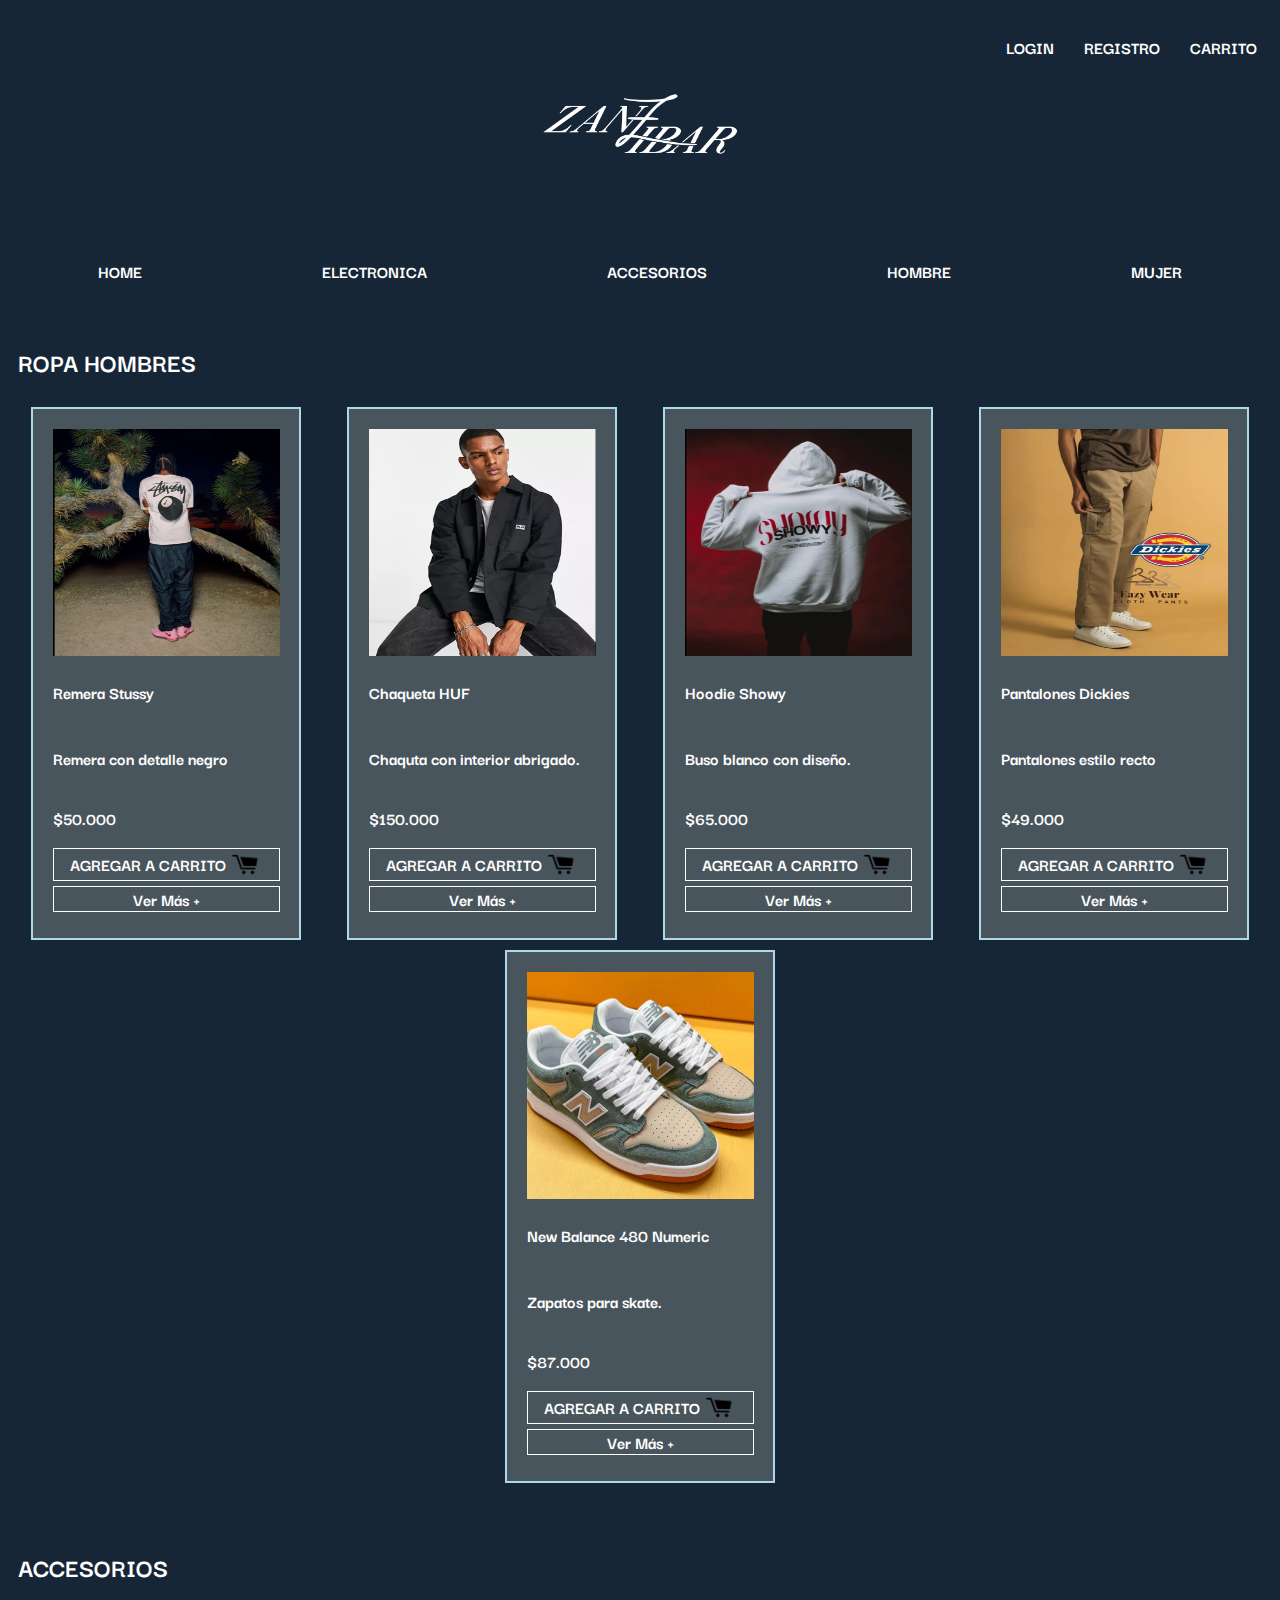
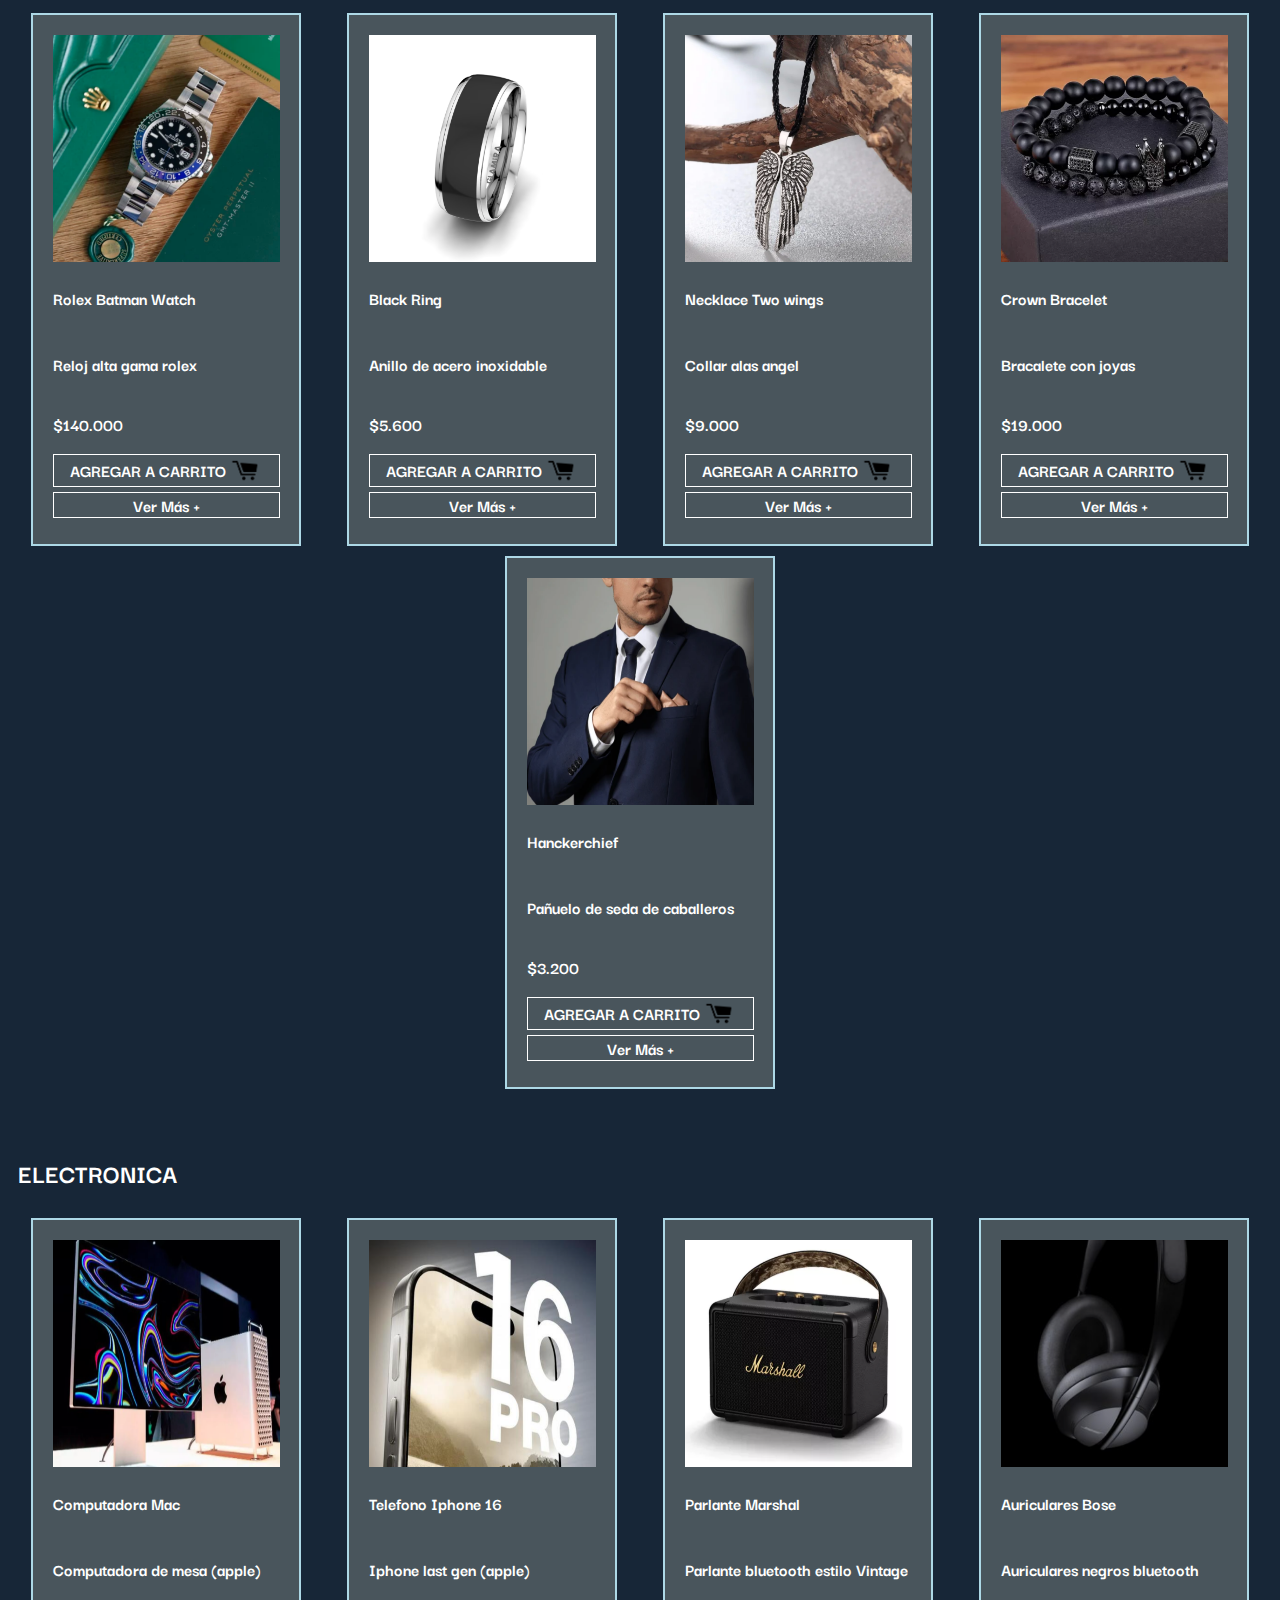
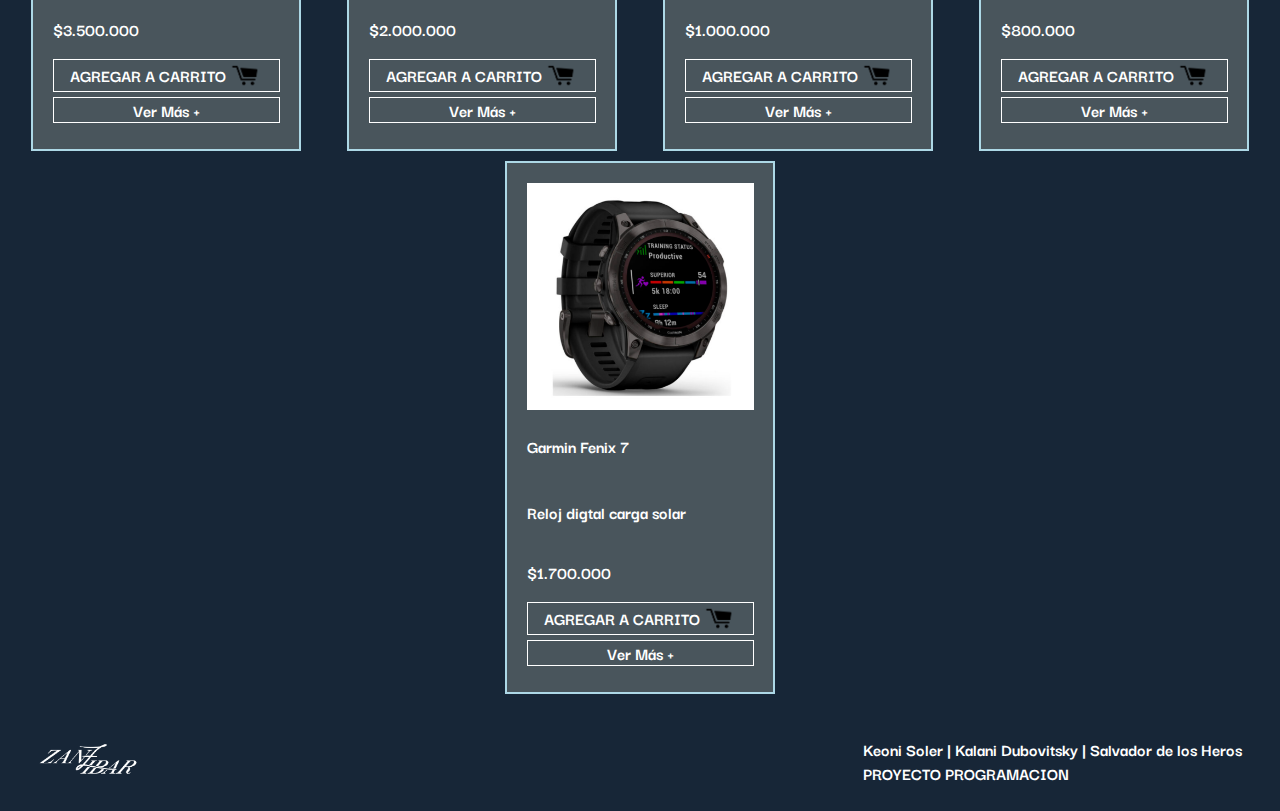
==== index.html @ a97dfc5d "Primera parte terminada" ====
<!DOCTYPE html>
<html lang="en">

<head>
    <meta charset="UTF-8">
    <meta name="viewport" content="width=device-width, initial-scale=1.0">
    <link rel="icon" type="image.jpg" href="imagenes/logopestana.png">
    <link rel="preconnect" href="https://fonts.googleapis.com">
    <link rel="preconnect" href="https://fonts.gstatic.com" crossorigin>
    <link href="https://fonts.googleapis.com/css2?family=Darker+Grotesque:wght@300..900&display=swap" rel="stylesheet">
    <link rel="stylesheet" href="css/styles.css">
    <title>Homepage</title>
</head>
<!--Body-->

<body>
    <!--Header-->
    <header>
        <nav class="nav">
            <a href="login.html" class="separacion-cajas-arriba">LOGIN</a>
            <a href="register.html" class="separacion-cajas-arriba">REGISTRO</a>
            <a href="cart.html" class="separacion-cajas-arriba">CARRITO</a>
        </nav>
        <div class="divlogo">
            <a href="index.html"><img src="imagenes/zanzibarlogo.png" alt="zanzibar-logo" class="logoprincipal"></a>
        </div>
        <nav class="navegador">
            <a href="index.html">HOME</a>
            <a href="category.html">ELECTRONICA</a>
            <a href="category.html">ACCESORIOS</a>
            <a href="category.html">HOMBRE</a>
            <a href="category.html">MUJER</a>
        </nav>
    </header>
    <!--main-->
    <h2 class="subtitulo"><a href="./category.html">ROPA HOMBRES</a></h2>
    <section class="sectionropahombres">
        <article class="articleHome">
            <img src="imagenes/stussy-shirt.png" alt="stussy-shirt" class="imagenes">
            <h4>Remera Stussy</h4>
            <p>Remera con detalle negro</p>
            <p>$50.000</p>
            <a href="./cart.html" class="linkButtonCarro" >AGREGAR A CARRITO<img src="imagenes/carrito.png" alt="botoncarrito" class="carro"></a>
            <a href="./producto.html" class="link-ver-mas">Ver Más +</a>
        </article>
        <article class="articleHome">
            <img src="imagenes/jacket.png" alt="Jacket" class="imagenes">
            <h4>Chaqueta HUF</h4>
            <p>Chaquta con interior abrigado.</p>
            <p>$150.000</p>
            <a href="./cart.html" class="linkButtonCarro" >AGREGAR A CARRITO<img src="imagenes/carrito.png" alt="botoncarrito" class="carro"></a>
            <a href="./producto.html" class="link-ver-mas">Ver Más +</a>
        </article>
        <article class="articleHome">
            <img src="imagenes/hoodie.png" alt="Hoodie" class="imagenes">
            <h4>Hoodie Showy</h4>
            <p>Buso blanco con diseño.</p>
            <p>$65.000</p>
            <a href="./cart.html" class="linkButtonCarro" >AGREGAR A CARRITO<img src="imagenes/carrito.png" alt="botoncarrito" class="carro"></a>
            <a href="./producto.html" class="link-ver-mas">Ver Más +</a>
        </article>
        <article class="articleHome">
            <img src="imagenes/pants.png" alt="Pants" class="imagenes">
            <h4>Pantalones Dickies</h4>
            <p>Pantalones estilo recto</p>
            <p>$49.000</p>
            <a href="./cart.html" class="linkButtonCarro" >AGREGAR A CARRITO<img src="imagenes/carrito.png" alt="botoncarrito" class="carro"></a>
            <a href="./producto.html" class="link-ver-mas">Ver Más +</a>
        </article>
        <article class="articleHome">
            <img src="imagenes/shoes.png" alt="Shoes" class="imagenes">
            <h4>New Balance 480 Numeric</h4>
            <p>Zapatos para skate.</p>
            <p>$87.000</p>
            <a href="./cart.html" class="linkButtonCarro" >AGREGAR A CARRITO<img src="imagenes/carrito.png" alt="botoncarrito" class="carro"></a>
            <a href="./producto.html" class="link-ver-mas">Ver Más +</a>
        </article>
    </section>
    <h2 class="subtitulo"><a href="./category.html">ACCESORIOS</a></h2>
    <section class="sectionaccesorios">
        <article class="articleHome">
            <img src="imagenes/analogwatch.png" alt="rolex-watch" class="imagenes" class="carro">
            <h4>Rolex Batman Watch</h4>
            <p>Reloj alta gama rolex</p>
            <p>$140.000</p>
            <a href="./cart.html" class="linkButtonCarro" >AGREGAR A CARRITO<img src="imagenes/carrito.png" alt="botoncarrito" class="carro"></a>
            <a href="./producto.html" class="link-ver-mas">Ver Más +</a>
        </article>
        <article class="articleHome">
            <img src="imagenes/ring.png" alt="Ring" class="imagenes">
            <h4>Black Ring</h4>
            <p>Anillo de acero inoxidable</p>
            <p>$5.600</p>
            <a href="./cart.html" class="linkButtonCarro" >AGREGAR A CARRITO<img src="imagenes/carrito.png" alt="botoncarrito" class="carro"></a>
            <a href="./producto.html" class="link-ver-mas">Ver Más +</a>
        </article>
        <article class="articleHome">
            <img src="imagenes/necklace.png" alt="Necklace" class="imagenes">
            <h4>Necklace Two wings</h4>
            <p>Collar alas angel</p>
            <p>$9.000</p>
            <a href="./cart.html" class="linkButtonCarro" >AGREGAR A CARRITO<img src="imagenes/carrito.png" alt="botoncarrito" class="carro"></a>
            <a href="./producto.html" class="link-ver-mas">Ver Más +</a>
        </article>
        <article class="articleHome">
            <img src="imagenes/braclet.png" alt="Bracelet" class="imagenes">
            <h4>Crown Bracelet</h4>
            <p>Bracalete con joyas</p>
            <p>$19.000</p>
            <a href="./cart.html" class="linkButtonCarro" >AGREGAR A CARRITO<img src="imagenes/carrito.png" alt="botoncarrito" class="carro"></a>
            <a href="./producto.html" class="link-ver-mas">Ver Más +</a>
        </article>
        <article class="articleHome">
            <img src="imagenes/hanckerchief.png" alt="Hanckerchief" class="imagenes">
            <h4>Hanckerchief</h4>
            <p>Pañuelo de seda de caballeros</p>
            <p>$3.200</p>
            <a href="./cart.html" class="linkButtonCarro" >AGREGAR A CARRITO<img src="imagenes/carrito.png" alt="botoncarrito" class="carro"></a>
            <a href="./producto.html" class="link-ver-mas">Ver Más +</a>
        </article>
    </section>
    <h2 class="subtitulo"><a href="./category.html">ELECTRONICA</a></h2>
    <section class="sectionelectronica">
        <article class="articleHome">
            <img src="imagenes/computer.png" alt="Computer" class="imagenes">
            <h4>Computadora Mac</h4>
            <p>Computadora de mesa (apple)</p>
            <p>$3.500.000</p>
            <a href="./cart.html" class="linkButtonCarro" >AGREGAR A CARRITO<img src="imagenes/carrito.png" alt="botoncarrito" class="carro"></a>
            <a href="./producto.html" class="link-ver-mas">Ver Más +</a>
        </article>
        <article class="articleHome">
            <img src="imagenes/iphone.png" alt="Iphone" class="imagenes">
            <h4>Telefono Iphone 16</h4>
            <p>Iphone last gen (apple)</p>
            <p>$2.000.000</p>
            <a href="./cart.html" class="linkButtonCarro" >AGREGAR A CARRITO<img src="imagenes/carrito.png" alt="botoncarrito" class="carro"></a>
            <a href="./producto.html" class="link-ver-mas">Ver Más +</a>
        </article>
        <article class="articleHome">
            <img src="imagenes/boombox.png" alt="Boombox" class="imagenes">
            <h4>Parlante Marshal</h4>
            <p>Parlante bluetooth estilo Vintage</p>
            <p>$1.000.000</p>
            <a href="./cart.html" class="linkButtonCarro" >AGREGAR A CARRITO<img src="imagenes/carrito.png" alt="botoncarrito" class="carro"></a>
            <a href="./producto.html" class="link-ver-mas">Ver Más +</a>
        </article>
        <article class="articleHome">
            <img src="imagenes/headset.png" alt="Headset" class="imagenes">
            <h4>Auriculares Bose</h4>
            <p>Auriculares negros bluetooth</p>
            <p>$800.000</p>
            <a href="./cart.html" class="linkButtonCarro" >AGREGAR A CARRITO<img src="imagenes/carrito.png" alt="botoncarrito" class="carro"></a>
            <a href="./producto.html" class="link-ver-mas">Ver Más +</a>
        </article>
        <article class="articleHome">
            <img src="imagenes/smartwatch.png" alt="Reloj" class="imagenes">
            <h4>Garmin Fenix 7</h4>
            <p>Reloj digtal carga solar</p>
            <p>$1.700.000</p>
            <a href="./cart.html" class="linkButtonCarro" >AGREGAR A CARRITO<img src="imagenes/carrito.png" alt="botoncarrito" class="carro"></a>
            <a href="./producto.html" class="link-ver-mas">Ver Más +</a>
        </article>
    </section>


    <!--Footer-->
    <footer class="footer">
        <div>
            <img src="imagenes/zanzibarlogo.png" alt="footer-logo" class="footer-logo">
        </div>
        <p class="participantes"> Keoni Soler | Kalani Dubovitsky | Salvador de los Heros <br> PROYECTO PROGRAMACION</p>
    </footer>
</body>

</html>
---- css/styles.css ----
* { 
    box-sizing: border-box; 
 } 
body{
 background-color: #172637;
 min-height: 100%; 
 font-family: "Darker Grotesque", sans-serif;
 font-weight: bold;
 font-size: large;
}
a{
color: white;
text-decoration: none;
}
.divlogo{
    display: flex;
    justify-content: center;
    padding-bottom: 30px;
}
.logoprincipal{
    width: 200px;
    height: 100px;
}
.navegador{
    display: flex;
    justify-content: space-around;
    margin-top: 50px;
    margin-bottom: 50px;
}
nav{
    display: flex;
    justify-content: flex-end;
    margin-top: 20px;
    flex-direction: row;
}
.separacion-cajas-arriba {
    padding: 15px;
}
.subtitulo{
    color: white;
    margin-top: 60px;
    text-decoration: none;
    margin-left: 10px;
}
.carro{
    height: 25px;
    width: 35px;
}
.linkButtonCarro{
    display: flex;
    justify-content: center;
    padding: 3px;
    gap: 3px;
    color: white;
    border: solid 1px white;
    text-align: center;
}
.linkCarroProducto{
    display: inline-block;
    width: auto;
    justify-content: flex-start;
    padding: 5px;
    gap: 3px;
    color: white;
    border: solid 1px white;
    text-align: center;
}
.link-ver-mas{
    margin-top: 5px;
    color: white;
    border: solid 1px white;
    text-align: center;
}
.articleHome{
    background-color: rgba(245, 245, 220, 0.226);
    padding: 20px;
    border: solid 2px lightblue;
    display: flex;
    flex-direction: column;
    flex-wrap: wrap;
    margin: 5px;
    height: 533px;
    width: 270px;
}
.sectionropahombres{
    color: white;
    display: flex;
    flex-wrap: wrap;
    flex-direction: row;
    justify-content: space-around;
}
.sectionaccesorios{
    color: white;
    display: flex;
    flex-wrap: wrap;
    flex-direction: row;
    justify-content: space-around;
}
.sectionelectronica{
    color: white;
    display: flex;
    flex-wrap: wrap;
    flex-direction: row;
    justify-content: space-around;
}
.imagenes{
    height: 227px;
    width: 227px;
}
.footer-logo{
    height: 50px;
    width: 100px;
}
.participantes{
    color: white;
}
.footer{
    display: flex;
    flex-wrap: wrap;
    flex-direction: row;
    justify-content: space-between;
    align-items: center;
    margin-top: 20px;
    margin-left: 30px;
    margin-right: 30px;
}
.artilceProductoP{
    color: white;
    margin-left: 40px;
}
.linkcarrito{
    color: white;
    display: flex;
    justify-content: center;
    align-items: center;
    font-weight: bold;
    padding: 3px;
    gap: 3px;
}
.imagendetalle{
    height: 400px;
    width: 350px;
}

.login {
    display: flex;
    flex-direction: column;
    background-color: rgba(245, 245, 220, 0.226);
    padding: 20px;
    border: solid 2px lightblue;
    width: 100%;
}
.sectionLogin{
    max-width: 350px;
}
.subtituloLogin{
    color: white;
    text-decoration: none;
}
.main-login{
    display: flex;
    justify-content: center;
}
.inputContra{
    margin-right: 86px;
    background-color: transparent;
    border: none;
    color: black;
    }
    
.inputEmail{
    margin-right: 86px;
        background-color: transparent;
        border: none;
        color: black;
        margin-top: 2px;
    }
.linea{
    background-color: white;
    width: 100%;
}
::placeholder{
    color: black;
}
.buttonIngresar{
    margin-top: 10px;
    border: solid 1px white;
    text-align: center;
}
.colorLabel{
    color: white;
}
.termsLabel{
    color: white;
    margin-top: 10px;
}
.subtituloRegister{
    color: white;
    text-decoration: none;
}
.register {
    display: flex;
    flex-direction: column;
    background-color: rgba(245, 245, 220, 0.226);
    padding: 20px;
    border: solid 2px lightblue;
    width: 100%;
}
.sectionRegister{
 max-width: 350px;
}
.buttonRegistrame{
    margin-top: 10px;
    border: solid 1px white;
    text-align: center;
}
.main-register{
    display: flex;
    justify-content: center;
}
.subtituloRecuperar{
    color: white;
    text-decoration: none;
}
.recuperar{
    display: flex;
    flex-direction: column;
    background-color: rgba(245, 245, 220, 0.226);
    padding: 20px;
    border: solid 2px lightblue;
    width: 100%;
}
.sectionRecover{
    max-width: 350px;
}
.mainRecover{
    display: flex;
    justify-content: center;
}
.buttonRecuperar{
    margin-top: 10px;
    border: solid 1px white;
    text-align: center;
}
.Recuperalabel{
    color: white;
    margin-top: 10px;
}
.sectionCarrito{
    color: white;
    display: flex;
    flex-wrap: wrap;
    flex-direction: row;
    justify-content: space-around;
}
.comprarCarrito{
    margin-top: 10px;
    border: solid 1px white;
    text-align: center;
}
.articleCart{
    background-color: rgba(245, 245, 220, 0.226);
    padding: 20px;
    border: solid 2px lightblue;
    display: flex;
    flex-direction: column;
    flex-wrap: wrap;
    margin: 5px;
    height: 533px;
    width: 270px;   
}
@media (max-width: 420px){
}
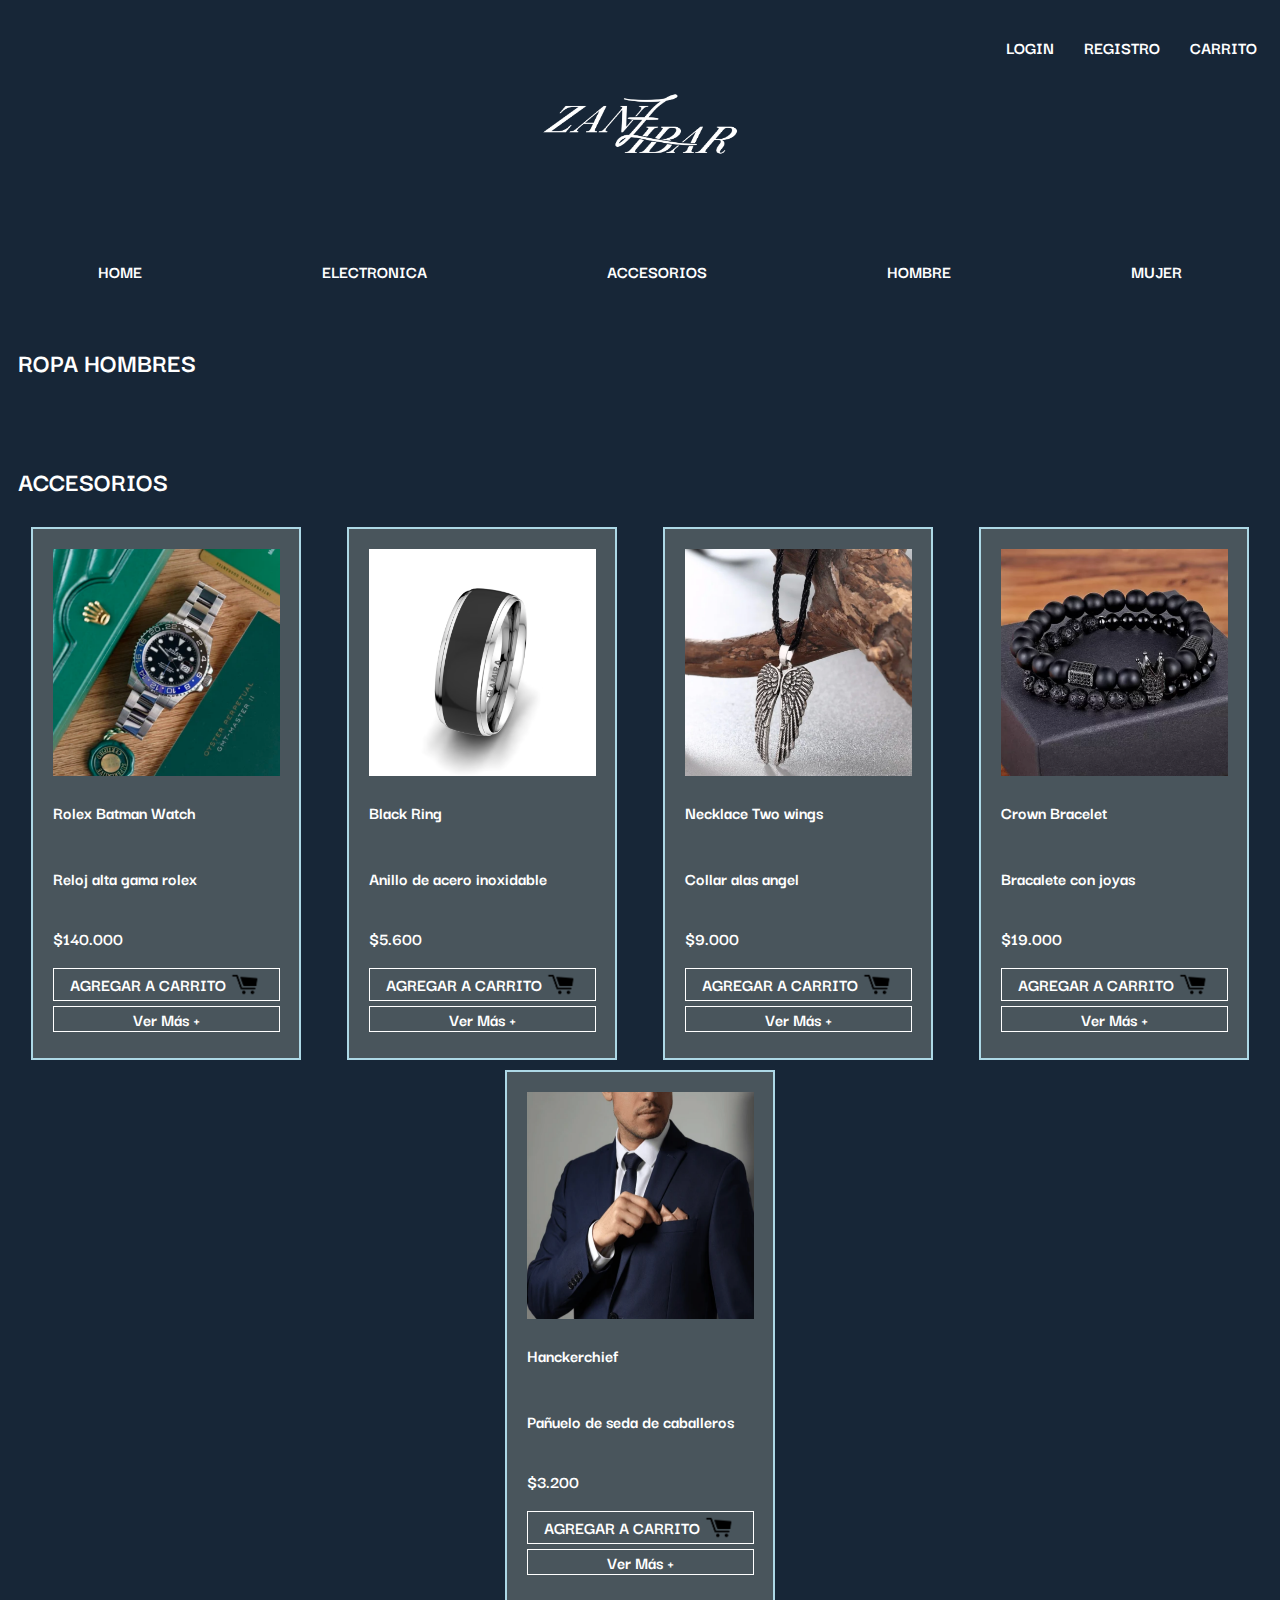
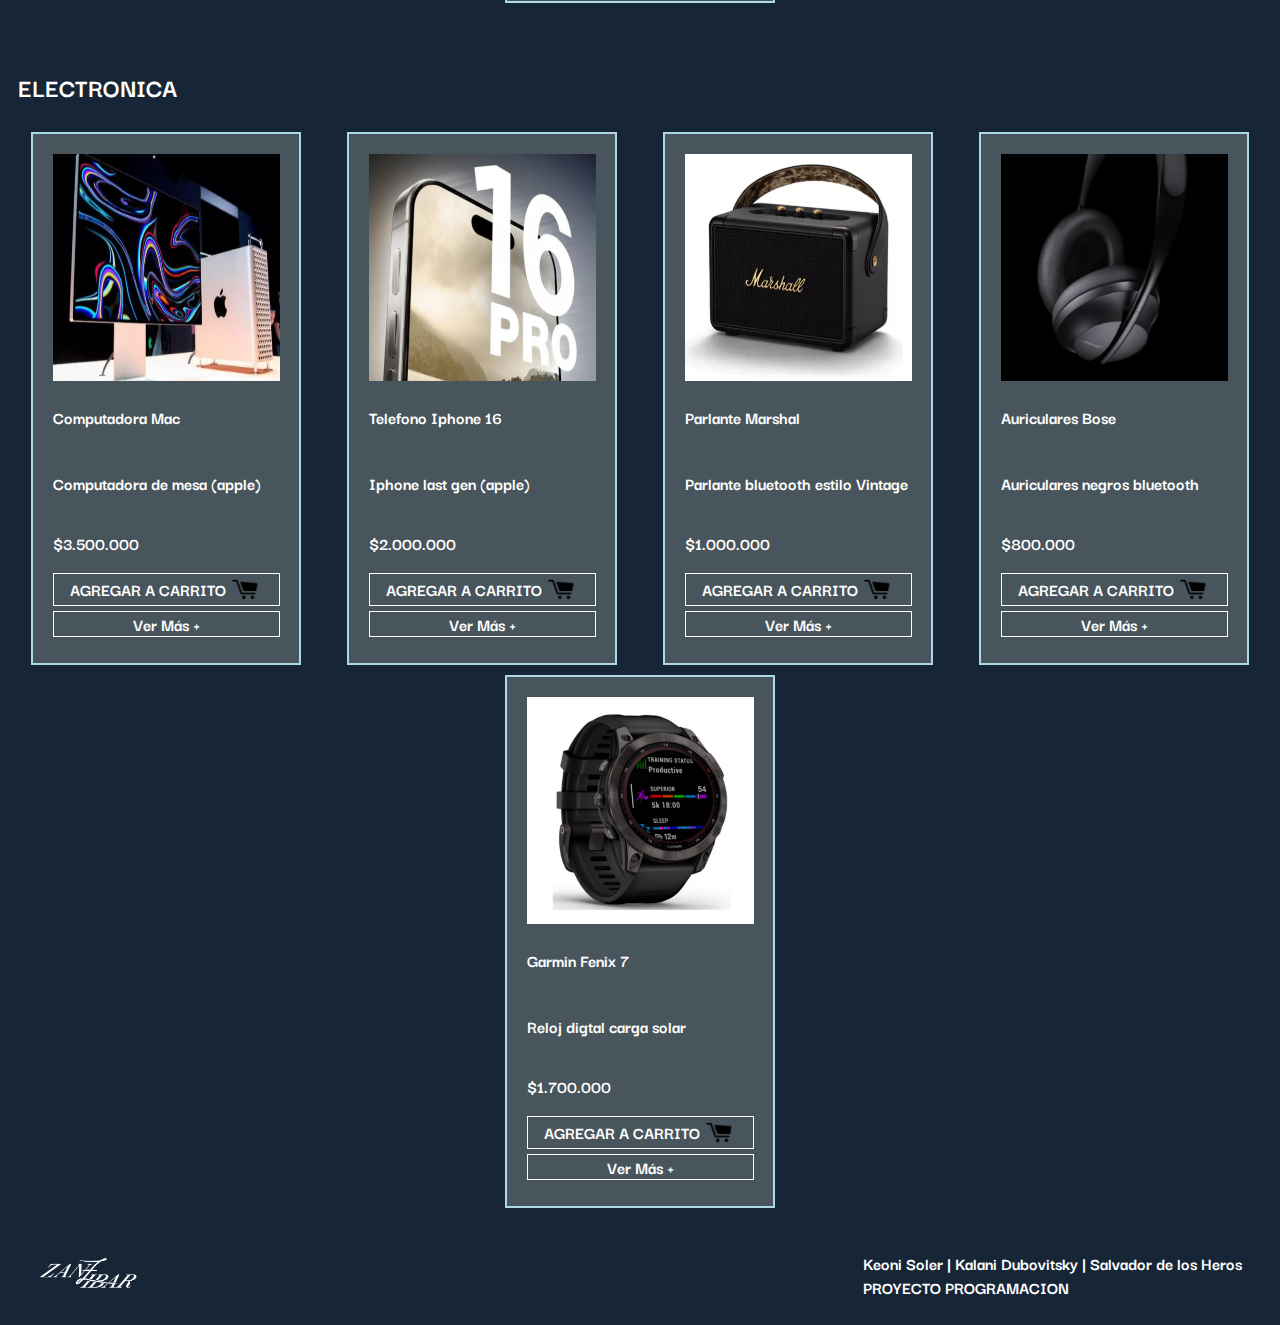
==== commit 356d640a: "Hice la primera api del home y su estructura de javascript" ====
--- a/index.html
+++ b/index.html
@@ -35,46 +35,7 @@
     <!--main-->
     <h2 class="subtitulo"><a href="./category.html">ROPA HOMBRES</a></h2>
     <section class="sectionropahombres">
-        <article class="articleHome">
-            <img src="imagenes/stussy-shirt.png" alt="stussy-shirt" class="imagenes">
-            <h4>Remera Stussy</h4>
-            <p>Remera con detalle negro</p>
-            <p>$50.000</p>
-            <a href="./cart.html" class="linkButtonCarro" >AGREGAR A CARRITO<img src="imagenes/carrito.png" alt="botoncarrito" class="carro"></a>
-            <a href="./producto.html" class="link-ver-mas">Ver Más +</a>
-        </article>
-        <article class="articleHome">
-            <img src="imagenes/jacket.png" alt="Jacket" class="imagenes">
-            <h4>Chaqueta HUF</h4>
-            <p>Chaquta con interior abrigado.</p>
-            <p>$150.000</p>
-            <a href="./cart.html" class="linkButtonCarro" >AGREGAR A CARRITO<img src="imagenes/carrito.png" alt="botoncarrito" class="carro"></a>
-            <a href="./producto.html" class="link-ver-mas">Ver Más +</a>
-        </article>
-        <article class="articleHome">
-            <img src="imagenes/hoodie.png" alt="Hoodie" class="imagenes">
-            <h4>Hoodie Showy</h4>
-            <p>Buso blanco con diseño.</p>
-            <p>$65.000</p>
-            <a href="./cart.html" class="linkButtonCarro" >AGREGAR A CARRITO<img src="imagenes/carrito.png" alt="botoncarrito" class="carro"></a>
-            <a href="./producto.html" class="link-ver-mas">Ver Más +</a>
-        </article>
-        <article class="articleHome">
-            <img src="imagenes/pants.png" alt="Pants" class="imagenes">
-            <h4>Pantalones Dickies</h4>
-            <p>Pantalones estilo recto</p>
-            <p>$49.000</p>
-            <a href="./cart.html" class="linkButtonCarro" >AGREGAR A CARRITO<img src="imagenes/carrito.png" alt="botoncarrito" class="carro"></a>
-            <a href="./producto.html" class="link-ver-mas">Ver Más +</a>
-        </article>
-        <article class="articleHome">
-            <img src="imagenes/shoes.png" alt="Shoes" class="imagenes">
-            <h4>New Balance 480 Numeric</h4>
-            <p>Zapatos para skate.</p>
-            <p>$87.000</p>
-            <a href="./cart.html" class="linkButtonCarro" >AGREGAR A CARRITO<img src="imagenes/carrito.png" alt="botoncarrito" class="carro"></a>
-            <a href="./producto.html" class="link-ver-mas">Ver Más +</a>
-        </article>
+        
     </section>
     <h2 class="subtitulo"><a href="./category.html">ACCESORIOS</a></h2>
     <section class="sectionaccesorios">
@@ -171,6 +132,7 @@
         </div>
         <p class="participantes"> Keoni Soler | Kalani Dubovitsky | Salvador de los Heros <br> PROYECTO PROGRAMACION</p>
     </footer>
+    <script src="./js/index.js"></script>
 </body>
 
 </html>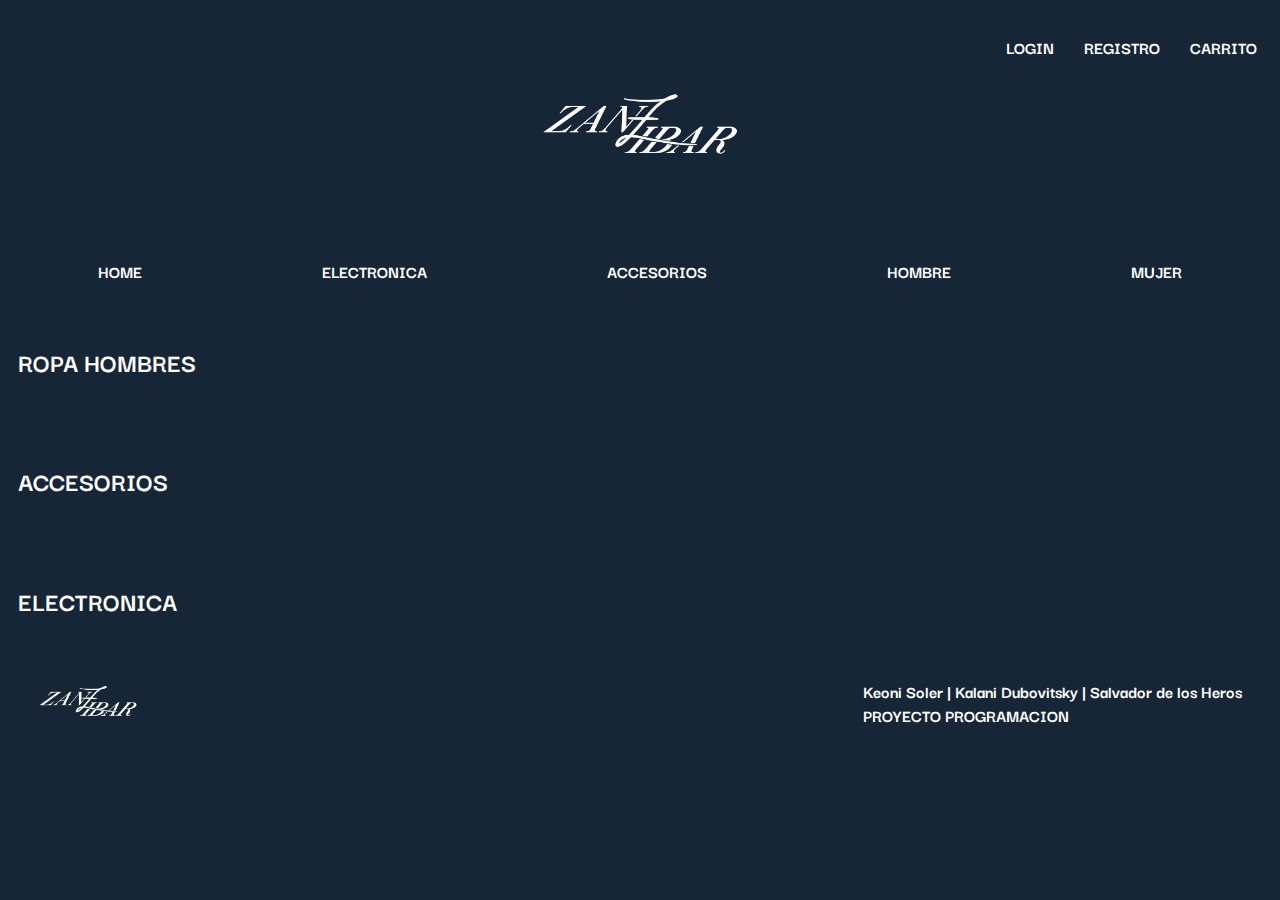
==== commit 82cfaf74: "Arreglar css acordemente al Home y terminar la tercera parte del home" ====
--- a/index.html
+++ b/index.html
@@ -35,93 +35,15 @@
     <!--main-->
     <h2 class="subtitulo"><a href="./category.html">ROPA HOMBRES</a></h2>
     <section class="sectionropahombres">
-        
+      <!-- Informacion traida de la api para la Ropa de hombres -->  
     </section>
     <h2 class="subtitulo"><a href="./category.html">ACCESORIOS</a></h2>
     <section class="sectionaccesorios">
-        <article class="articleHome">
-            <img src="imagenes/analogwatch.png" alt="rolex-watch" class="imagenes" class="carro">
-            <h4>Rolex Batman Watch</h4>
-            <p>Reloj alta gama rolex</p>
-            <p>$140.000</p>
-            <a href="./cart.html" class="linkButtonCarro" >AGREGAR A CARRITO<img src="imagenes/carrito.png" alt="botoncarrito" class="carro"></a>
-            <a href="./producto.html" class="link-ver-mas">Ver Más +</a>
-        </article>
-        <article class="articleHome">
-            <img src="imagenes/ring.png" alt="Ring" class="imagenes">
-            <h4>Black Ring</h4>
-            <p>Anillo de acero inoxidable</p>
-            <p>$5.600</p>
-            <a href="./cart.html" class="linkButtonCarro" >AGREGAR A CARRITO<img src="imagenes/carrito.png" alt="botoncarrito" class="carro"></a>
-            <a href="./producto.html" class="link-ver-mas">Ver Más +</a>
-        </article>
-        <article class="articleHome">
-            <img src="imagenes/necklace.png" alt="Necklace" class="imagenes">
-            <h4>Necklace Two wings</h4>
-            <p>Collar alas angel</p>
-            <p>$9.000</p>
-            <a href="./cart.html" class="linkButtonCarro" >AGREGAR A CARRITO<img src="imagenes/carrito.png" alt="botoncarrito" class="carro"></a>
-            <a href="./producto.html" class="link-ver-mas">Ver Más +</a>
-        </article>
-        <article class="articleHome">
-            <img src="imagenes/braclet.png" alt="Bracelet" class="imagenes">
-            <h4>Crown Bracelet</h4>
-            <p>Bracalete con joyas</p>
-            <p>$19.000</p>
-            <a href="./cart.html" class="linkButtonCarro" >AGREGAR A CARRITO<img src="imagenes/carrito.png" alt="botoncarrito" class="carro"></a>
-            <a href="./producto.html" class="link-ver-mas">Ver Más +</a>
-        </article>
-        <article class="articleHome">
-            <img src="imagenes/hanckerchief.png" alt="Hanckerchief" class="imagenes">
-            <h4>Hanckerchief</h4>
-            <p>Pañuelo de seda de caballeros</p>
-            <p>$3.200</p>
-            <a href="./cart.html" class="linkButtonCarro" >AGREGAR A CARRITO<img src="imagenes/carrito.png" alt="botoncarrito" class="carro"></a>
-            <a href="./producto.html" class="link-ver-mas">Ver Más +</a>
-        </article>
+    <!-- Informacion traida de la api para los accesorios -->
     </section>
     <h2 class="subtitulo"><a href="./category.html">ELECTRONICA</a></h2>
     <section class="sectionelectronica">
-        <article class="articleHome">
-            <img src="imagenes/computer.png" alt="Computer" class="imagenes">
-            <h4>Computadora Mac</h4>
-            <p>Computadora de mesa (apple)</p>
-            <p>$3.500.000</p>
-            <a href="./cart.html" class="linkButtonCarro" >AGREGAR A CARRITO<img src="imagenes/carrito.png" alt="botoncarrito" class="carro"></a>
-            <a href="./producto.html" class="link-ver-mas">Ver Más +</a>
-        </article>
-        <article class="articleHome">
-            <img src="imagenes/iphone.png" alt="Iphone" class="imagenes">
-            <h4>Telefono Iphone 16</h4>
-            <p>Iphone last gen (apple)</p>
-            <p>$2.000.000</p>
-            <a href="./cart.html" class="linkButtonCarro" >AGREGAR A CARRITO<img src="imagenes/carrito.png" alt="botoncarrito" class="carro"></a>
-            <a href="./producto.html" class="link-ver-mas">Ver Más +</a>
-        </article>
-        <article class="articleHome">
-            <img src="imagenes/boombox.png" alt="Boombox" class="imagenes">
-            <h4>Parlante Marshal</h4>
-            <p>Parlante bluetooth estilo Vintage</p>
-            <p>$1.000.000</p>
-            <a href="./cart.html" class="linkButtonCarro" >AGREGAR A CARRITO<img src="imagenes/carrito.png" alt="botoncarrito" class="carro"></a>
-            <a href="./producto.html" class="link-ver-mas">Ver Más +</a>
-        </article>
-        <article class="articleHome">
-            <img src="imagenes/headset.png" alt="Headset" class="imagenes">
-            <h4>Auriculares Bose</h4>
-            <p>Auriculares negros bluetooth</p>
-            <p>$800.000</p>
-            <a href="./cart.html" class="linkButtonCarro" >AGREGAR A CARRITO<img src="imagenes/carrito.png" alt="botoncarrito" class="carro"></a>
-            <a href="./producto.html" class="link-ver-mas">Ver Más +</a>
-        </article>
-        <article class="articleHome">
-            <img src="imagenes/smartwatch.png" alt="Reloj" class="imagenes">
-            <h4>Garmin Fenix 7</h4>
-            <p>Reloj digtal carga solar</p>
-            <p>$1.700.000</p>
-            <a href="./cart.html" class="linkButtonCarro" >AGREGAR A CARRITO<img src="imagenes/carrito.png" alt="botoncarrito" class="carro"></a>
-            <a href="./producto.html" class="link-ver-mas">Ver Más +</a>
-        </article>
+    <!-- Informacion traida de la api para la Electronica -->
     </section>
 
 
--- a/css/styles.css
+++ b/css/styles.css
@@ -79,7 +79,6 @@
     flex-direction: column;
     flex-wrap: wrap;
     margin: 5px;
-    height: 533px;
     width: 270px;
 }
 .sectionropahombres{
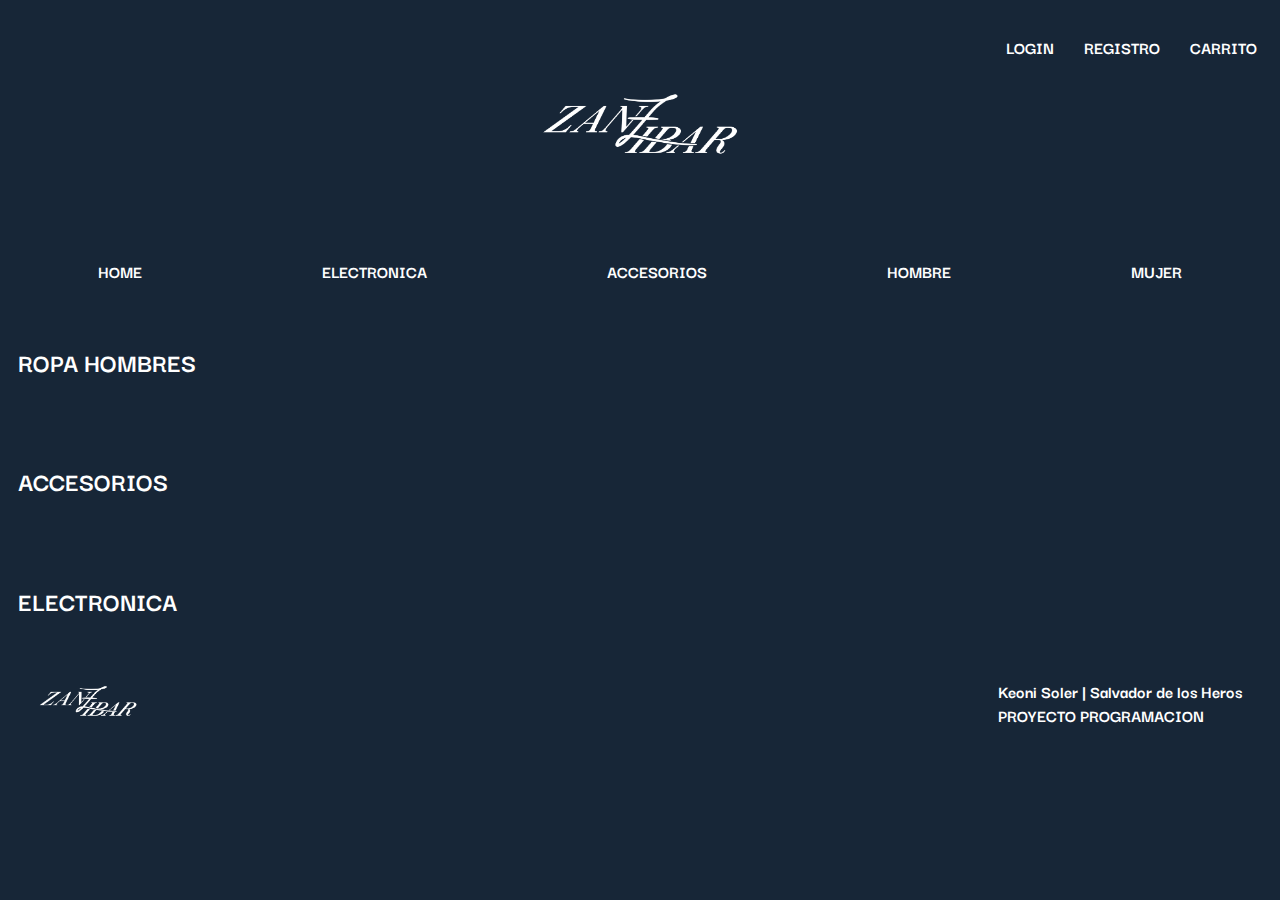
==== commit 11e4d421: "Terminado category y corregido algunas cosas del css y del html" ====
--- a/index.html
+++ b/index.html
@@ -26,22 +26,22 @@
         </div>
         <nav class="navegador">
             <a href="index.html">HOME</a>
-            <a href="category.html">ELECTRONICA</a>
-            <a href="category.html">ACCESORIOS</a>
-            <a href="category.html">HOMBRE</a>
-            <a href="category.html">MUJER</a>
+            <a href="category.html?category=electronics">ELECTRONICA</a>
+            <a href="category.html?category=jewelery">ACCESORIOS</a>
+            <a href="category.html?category=men's clothing">HOMBRE</a>
+            <a href="category.html?category=women's clothing">MUJER</a>
         </nav>
     </header>
     <!--main-->
-    <h2 class="subtitulo"><a href="./category.html">ROPA HOMBRES</a></h2>
+    <h2 class="subtitulo"><a href="./category.html?category=men's clothing">ROPA HOMBRES</a></h2>
     <section class="sectionropahombres">
       <!-- Informacion traida de la api para la Ropa de hombres -->  
     </section>
-    <h2 class="subtitulo"><a href="./category.html">ACCESORIOS</a></h2>
+    <h2 class="subtitulo"><a href="./category.html?category=jewelery">ACCESORIOS</a></h2>
     <section class="sectionaccesorios">
     <!-- Informacion traida de la api para los accesorios -->
     </section>
-    <h2 class="subtitulo"><a href="./category.html">ELECTRONICA</a></h2>
+    <h2 class="subtitulo"><a href="./category.html?category=electronics">ELECTRONICA</a></h2>
     <section class="sectionelectronica">
     <!-- Informacion traida de la api para la Electronica -->
     </section>
@@ -52,7 +52,7 @@
         <div>
             <img src="imagenes/zanzibarlogo.png" alt="footer-logo" class="footer-logo">
         </div>
-        <p class="participantes"> Keoni Soler | Kalani Dubovitsky | Salvador de los Heros <br> PROYECTO PROGRAMACION</p>
+        <p class="participantes"> Keoni Soler | Salvador de los Heros <br> PROYECTO PROGRAMACION</p>
     </footer>
     <script src="./js/index.js"></script>
 </body>
--- a/css/styles.css
+++ b/css/styles.css
@@ -96,6 +96,13 @@
     justify-content: space-around;
 }
 .sectionelectronica{
+    color: white;
+    display: flex;
+    flex-wrap: wrap;
+    flex-direction: row;
+    justify-content: space-around;
+}
+.sectioncategoria{
     color: white;
     display: flex;
     flex-wrap: wrap;
@@ -265,7 +272,6 @@
     flex-direction: column;
     flex-wrap: wrap;
     margin: 5px;
-    height: 533px;
     width: 270px;   
 }
 @media (max-width: 420px){
